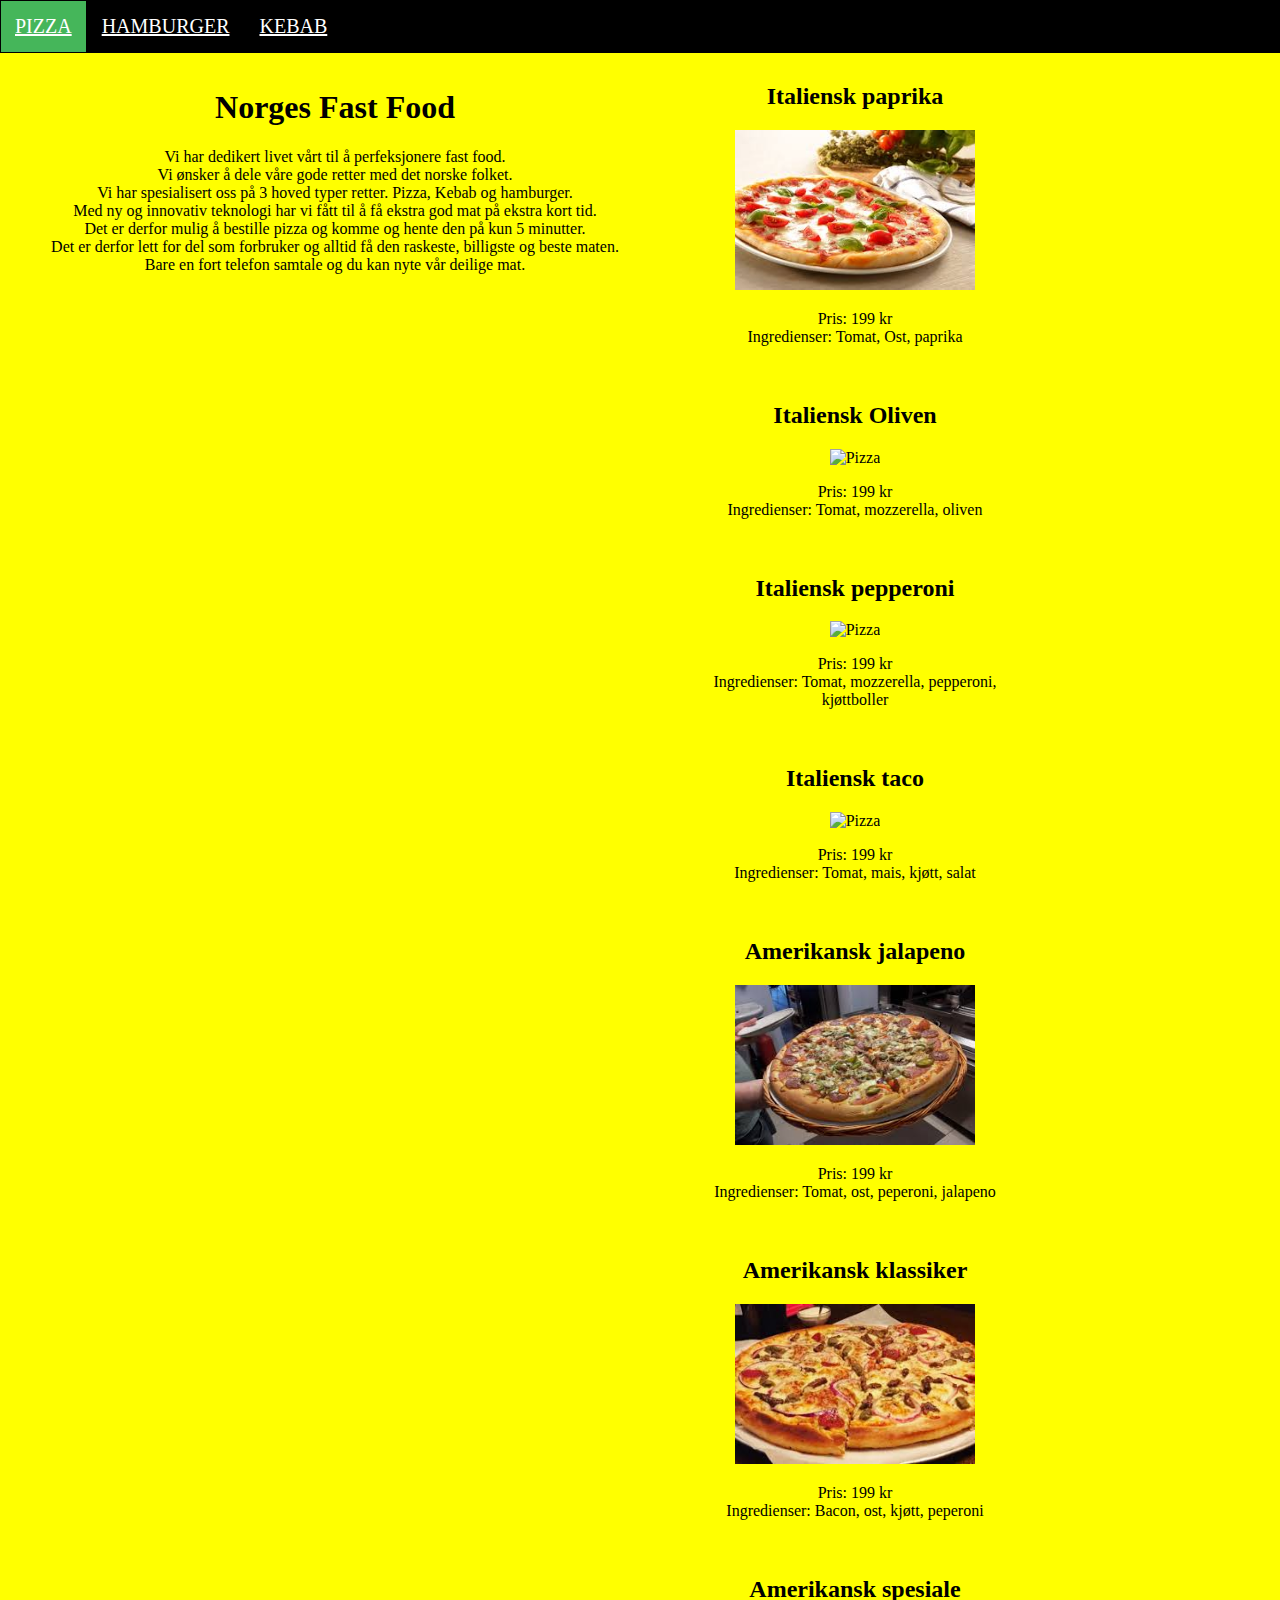
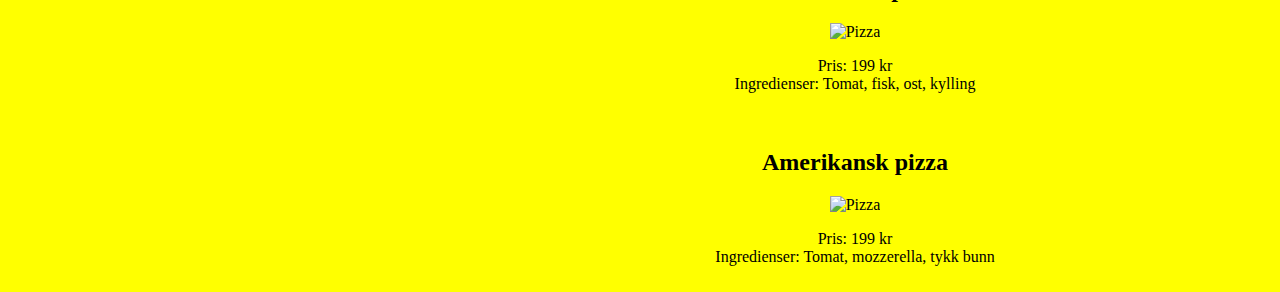
==== index.html @ 797ff8f7 "Add files via upload" ====
<!DOCTYPE html>
<html lang="en">
<head>
  <title>Inoovation</title>
  <meta charset="UTF-8">
  <link rel="stylesheet" type="text/css" href="style.css">
  <meta name="viewport" content="width=device-width, initial-scale=1.0">
</head>

<body>
  <div class="bg">

  <div class="navbar"><nav>
      <a class="active" href="index.html">PIZZA</a></li>
      <a href="submission.html">HAMBURGER</a>
      <a href="contact.html"> KEBAB</a>
  </nav>
  </div>
  <main>
    <div class="flex">
    <div class="text">
    <H1>Norges Fast Food</H1>
    
    <p class="info">Vi har dedikert livet vårt til å perfeksjonere fast food. <br>
      Vi ønsker å dele våre gode retter med det norske folket. <br>
    Vi har spesialisert oss på 3 hoved typer retter. Pizza, Kebab og hamburger. <br>
Med ny og innovativ teknologi har vi fått til å få ekstra god mat på ekstra kort tid.<br> Det er derfor mulig å bestille pizza og komme og hente den på kun 5 minutter. <br> Det er derfor lett for del som forbruker og alltid få den raskeste, billigste og beste maten. <br> Bare en fort telefon samtale og du kan nyte vår deilige mat.   </p></div>
<div class="menu">
  <div class="Pizza">
    <h2>Italiensk paprika</h2>
    <img src="[data-uri]" alt="Pizza" width="350px" height="auto">
    <p>Pris: 199 kr <br>
    Ingredienser: Tomat, Ost, paprika</p>
  </div>
  <div class="Pizza">
    <h2>Italiensk Oliven</h2>
    <img src="https://imgp0.schaer.com/sites/default/files/styles/header_xlarge/public/video_thumbnails/UPJ8GUPEnqQ.jpg?itok=Ru--XxIm" alt="Pizza" width="350px" height="auto">
    <p>Pris: 199 kr <br>
    Ingredienser: Tomat, mozzerella, oliven</p>
  </div>
  <div class="Pizza">
    <h2>Italiensk pepperoni</h2>
    <img src="https://www.gilde.no/assets/images/_1200x630_crop_center-center_82_none/Pepperoni-skinke-pizza-44738_1-1.jpg?mtime=1584017532" alt="Pizza" width="350px" height="auto">
    <p>Pris: 199 kr <br>
    Ingredienser: Tomat, mozzerella, pepperoni, kjøttboller</p>
  </div>
  <div class="Pizza">
    <h2>Italiensk taco</h2>
    <img src="https://3.bp.blogspot.com/-v9eK5oHY_zY/T2mnJ5VICAI/AAAAAAAABK8/fjuzJsAgCYw/s1600/aap.jpg" alt="Pizza" width="350px" height="auto">
    <p>Pris: 199 kr <br>
    Ingredienser: Tomat, mais, kjøtt, salat</p>
  </div>

  <div class="Pizza">
    <h2>Amerikansk jalapeno</h2>
    <img src="[data-uri]" alt="Pizza" width="350px" height="auto">
    <p>Pris: 199 kr <br>
    Ingredienser: Tomat, ost, peperoni, jalapeno</p>
  </div>

  <div class="Pizza">
    <h2>Amerikansk klassiker</h2>
    <img src="[data-uri]" alt="Pizza" width="350px" height="auto">
    <p>Pris: 199 kr <br>
    Ingredienser: Bacon, ost, kjøtt, peperoni</p>
  </div><div class="Pizza">
    <h2>Amerikansk spesiale</h2>
    <img src="https://encrypted-tbn0.gstatic.com/images?q=tbn%3AANd9GcRjEKAEijA35UnDKNvGs-wBs7TUSBGXf70lpQ&usqp=CAU" alt="Pizza" width="350px" height="auto">
    <p>Pris: 199 kr <br>
    Ingredienser: Tomat, fisk, ost, kylling</p>
  </div>
  <div class="Pizza">
    <h2>Amerikansk pizza</h2>
    <img src="https://encrypted-tbn0.gstatic.com/images?q=tbn%3AANd9GcQ-hB3yauOA0rBNJ0U4ItNZjNnOT6g6q4IM4A&usqp=CAU" alt="Pizza" width="350px" height="auto">
    <p>Pris: 199 kr <br>
    Ingredienser: Tomat, mozzerella, tykk bunn</p>
  </div>




</div>
  </main>
</div>
</div>
</body>

</html>
---- style.css ----
body, html {
  height: 100%;
  margin: 0;
  background-color: yellow;
    
}

.navbar {
    overflow: hidden;
    background-color: black;
  }
  .navbar a {
  float: left;
  color: white;
  text-align: center;
  padding: 14px;
  margin: 1px;
  font-size: 20px;
  }
  .navbar a.active {
      background-color: rgb(69, 182, 90);
  }
  
  .flex {
    display: flex;
    flex-direction: row;
  }
  .text {
    padding: 15px;
    min-width: 50%;
    max-width: 50%;
    margin: auto middle;
    text-align: center;
    vertical-align: middle;

  }
.menu {
  flex-basis: 50%;
  display: flex;
  flex-direction: row;
  height: auto;
  flex-wrap: wrap;
  
}
.Pizza {
  float: left;
  width: 350px;
  padding: 5px;
  margin: 5px;
  text-align: center;

}
.Pizza img {
  width: 240px;
  height: 160px;
}
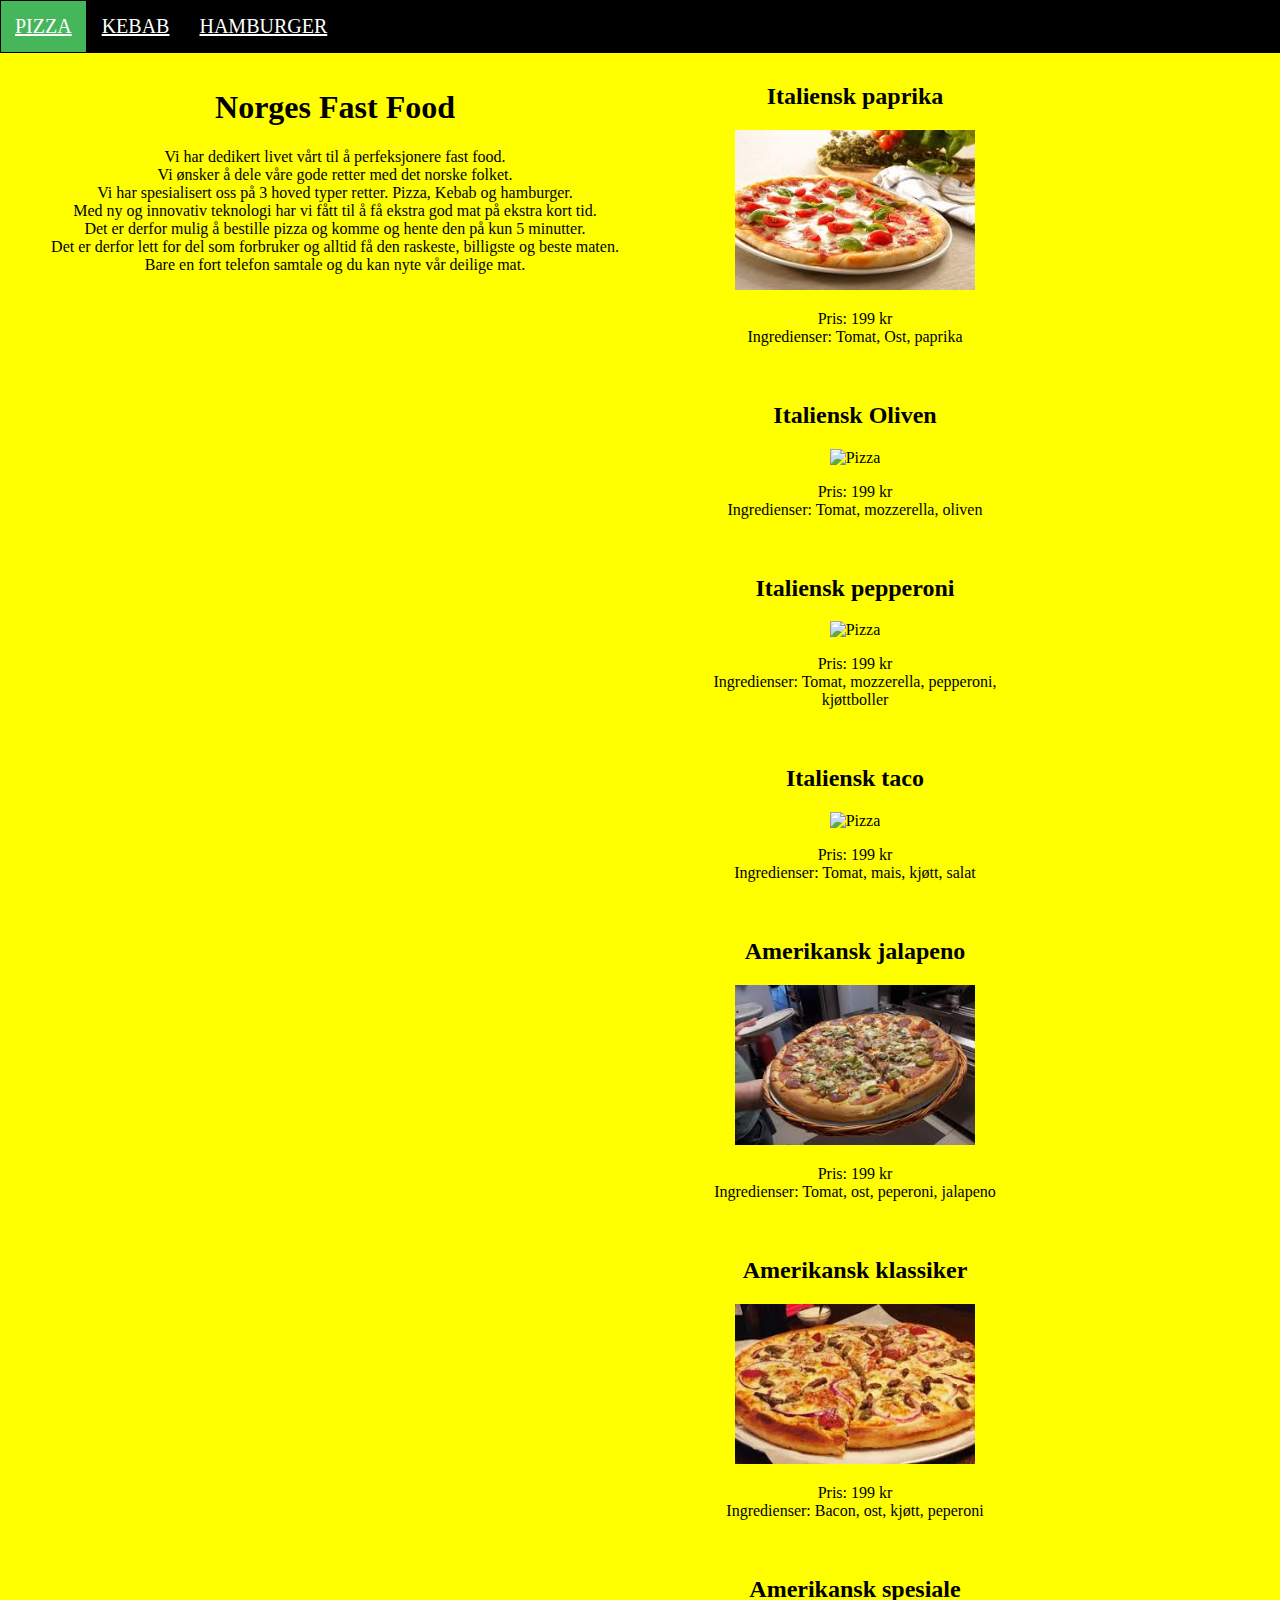
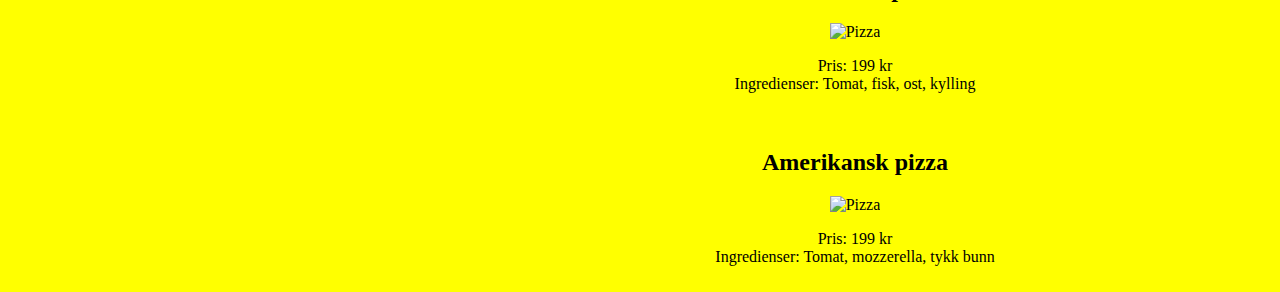
==== commit 031ccf6e: "Update index.html" ====
--- a/index.html
+++ b/index.html
@@ -12,8 +12,8 @@
 
   <div class="navbar"><nav>
       <a class="active" href="index.html">PIZZA</a></li>
-      <a href="submission.html">HAMBURGER</a>
-      <a href="contact.html"> KEBAB</a>
+      <a href="submission.html">KEBAB</a>
+      <a href="contact.html"> HAMBURGER</a>
   </nav>
   </div>
   <main>
@@ -85,4 +85,4 @@
 </div>
 </body>
 
-</html>+</html>
